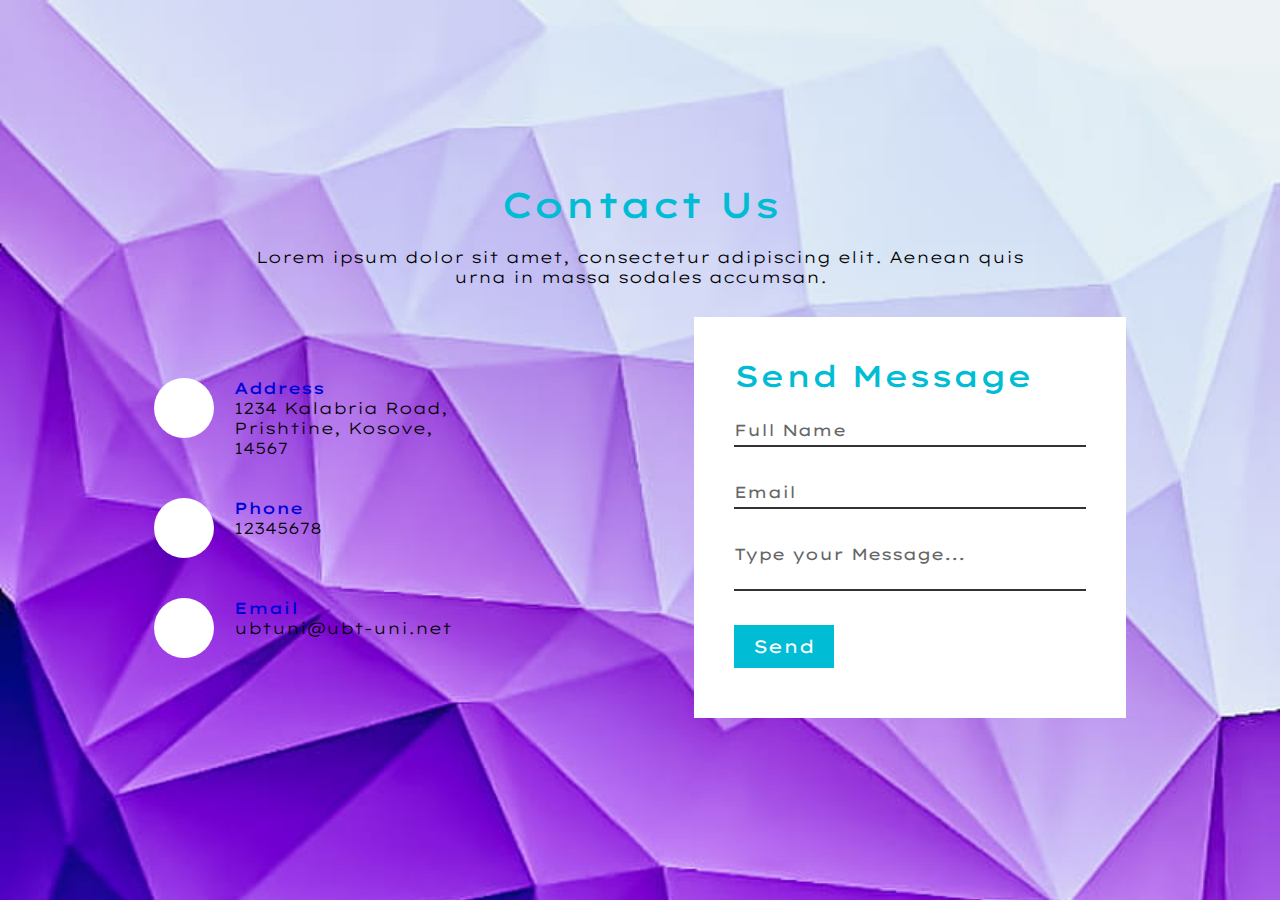
==== ContactUs/Contact.html @ e13485d7 "contact us page" ====
<!DOCTYPE html>
<html lang="en">
<head>
    <meta charset="UTF-8">
    <meta name="viewport" content="width=device-width, initial-scale=1.0">
    <title>Contact Us Page</title> 
    <link rel="stylesheet" href="https://stackpath.bootstrapcdn.com/font-awesome/4.7.0/css/font-awesome.min.css" 
    integrity="sha384-wvfXpqpZZVQGK6TAh5PV1GOfQNHSoD2xbE+QkPxCAF1NEevoEH3S10sibVcOQVnN" crossorigin="anonymous">
    <link rel="stylesheet" href="Contact.css">
</head>
<body>
    <section class="contact">
        <div class="content">
            <h2>Contact Us</h2>
        <p>Lorem ipsum dolor sit amet, consectetur adipiscing elit. Aenean quis urna in massa sodales accumsan.</p>
        </div>
        <div class="container">
            <div class="contactInfo">
                <div class="box">
                    <div class="icon"><i class="fa fa-map-marker"></i></div>
                    <div class="text">
                        <h3>Address</h3>
                        <p>1234 Kalabria Road,<br>Prishtine, Kosove,<br>14567</p>
                    </div>
                </div>
                <div class="box">
                    <div class="icon"><i class="fa fa-mobile"></i></div>
                    <div class="text">
                        <h3>Phone</h3>
                        <p>12345678</p>
                    </div>       
                </div>
                <div class="box">
                    <div class="icon"><i class="fa fa-envelope-o" aria-hidden="true"></i></div>
                    <div class="text">
                        <h3>Email</h3>
                        <p>ubtuni@ubt-uni.net</p>
                    </div>         
                </div>
            </div>
            <div class="contactForm">
                <form>
                    <h2>Send Message</h2>
                    <div class="inputBox">
                        <input type="text" required="required">
                        <span>Full Name</span>
                    </div>
                    <div class="inputBox">
                        <input type="text" required="required">
                        <span>Email</span>
                    </div>
                    <div class="inputBox">
                        <textarea name="" id="" required="required"></textarea>
                        <span>Type your Message...</span>
                    </div>
                    <div class="inputBox">
                        <input type="submit" value="Send">  
                    </div>
                </form>
            </div>
        </div>
    </section>
</body>
</html>
---- ContactUs/Contact.css ----
@import url('https://fonts.googleapis.com/css2?family=Lexend+Peta&display=swap');
*{ 
    margin: 0;
    padding: 0;
    font-family: 'Lexend Peta', sans-serif;
    box-sizing: border-box;
}
.contact{
    position: relative;
    min-height: 100vh;
    padding: 50px 100px;
    display: flex;
    justify-content: center;
    align-items: center;
    flex-direction: column;
    background: url(../images/blue.jpg);
    background-size: cover;
}
.contact .content{
    max-width: 800px;
    text-align: center;
}
.contact .content h2{
    font-size: 36px;
    font-weight: 500;
    color: #00bcd4;
    margin-bottom: 20px;
}
.contact .content p{
    font-weight: 300;
    color: rgb(0, 0, 0);
}
.container{
    width: 100%;
    display: flex;
    justify-content: center;
    align-items: center;
    margin-top: 30px;
}
.container .contactInfo{
    width: 50%;
    display: flex;
    flex-direction: column;
}
.container .contactInfo .box{
    position: relative;
    padding: 20px 0;
    display: flex;
}
.container .contactInfo .box .icon{
    min-width: 60px;
    height: 60px;
    background: rgb(255, 255, 255);
    display: flex;
    justify-content: center;
    align-items: center;
    border-radius: 50%;
    font-size: 22px;
}
.container .contactInfo .box .text h3{
    display: flex;
    margin-left: 20px;
    font-size: 16px;
    color: #0004d4;
    /* flex-direction: column; */
    font-weight: 500;
}
.container .contactInfo .box .text p{
    display: flex;
    margin-left: 20px;
    font-size: 16px;
    color: rgb(0, 0, 0);
    /* flex-direction: column; */
    font-weight: 300;
}
.contactForm{
    width: 40%;
    padding: 40px;
    background: #fff;
}
.contactForm h2{
    font-size: 30px;
    color: #00bcd4;
    font-weight: 500;
}
.contactForm .inputBox{
    position: relative;
    width: 100%;
    margin-top: 10px;
}
.contactForm .inputBox input, 
.contactForm .inputBox textarea{
    width: 100%;
    padding: 5px 0;
    font-size: 16px;
    margin: 10px 0;
    border: none;
    border-bottom: 2px solid #333;
    outline: none;
    resize:none;
}
.contactForm .inputBox span{
    position: absolute;
    left: 0;
    padding: 5px 0;
    font-size: 16px;
    margin: 10px 0;
    pointer-events: none;
    transition: 0.5s;
    color: #666;
}
.contactForm .inputBox input:focus ~ span,
.contactForm .inputBox input:valid ~ span,
.contactForm .inputBox textarea:focus ~ span,
.contactForm .inputBox textarea:valid ~ span{
    color: #ff0000;
    font-size: 12px;
    transform: translateY(-20px);
}
.contactForm .inputBox input[type="submit"]{
    width: 100px;
    background: #00bcd4;
    color: #fff;
    border: none;
    cursor: pointer;
    padding: 10px;
    font-size: 18px;
}
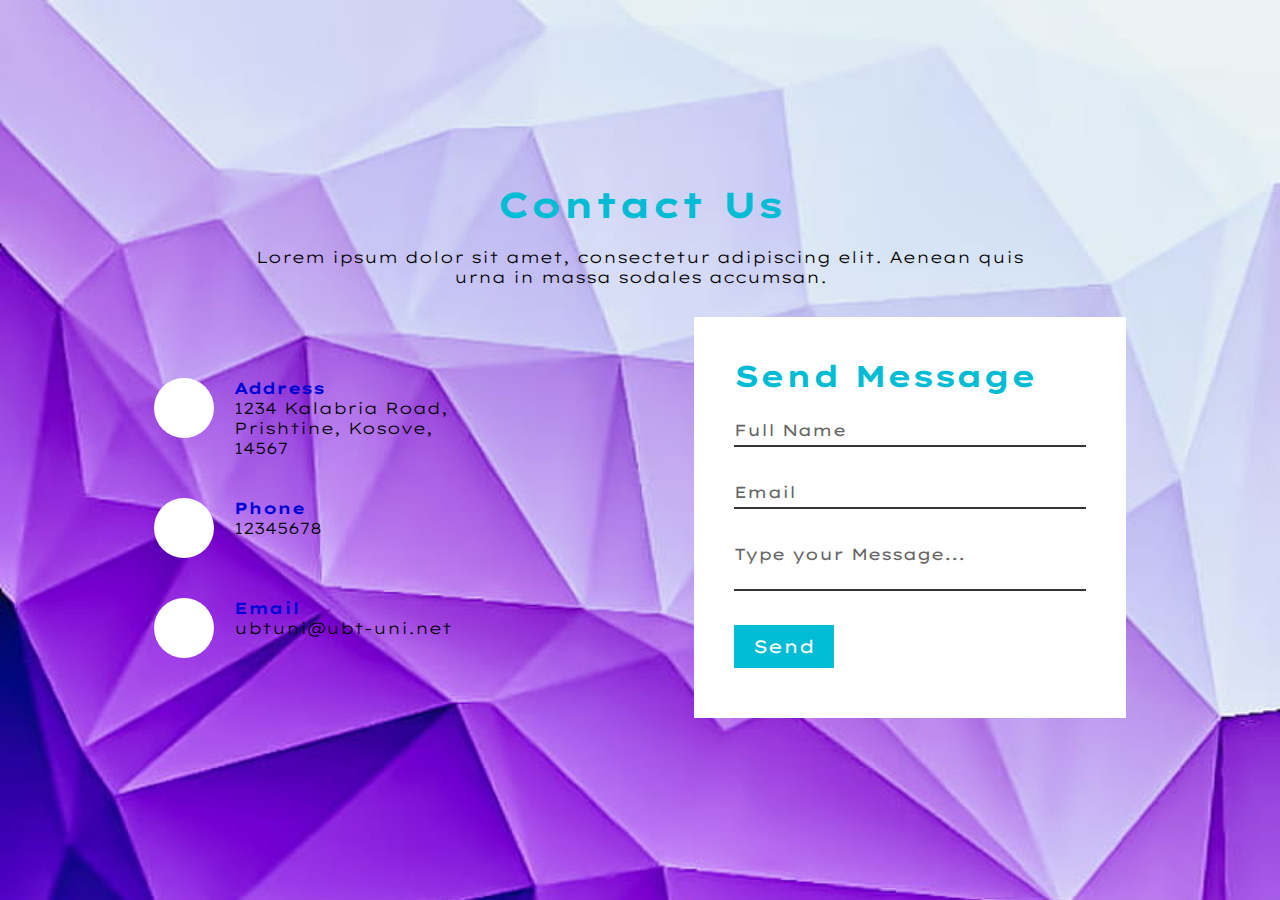
==== commit 410bf1f3: "changed font" ====
--- a/ContactUs/Contact.html
+++ b/ContactUs/Contact.html
@@ -11,7 +11,7 @@
 <body>
     <section class="contact">
         <div class="content">
-            <h2>Contact Us</h2>
+            <h2><b>Contact Us</b></h2>
         <p>Lorem ipsum dolor sit amet, consectetur adipiscing elit. Aenean quis urna in massa sodales accumsan.</p>
         </div>
         <div class="container">
@@ -19,28 +19,28 @@
                 <div class="box">
                     <div class="icon"><i class="fa fa-map-marker"></i></div>
                     <div class="text">
-                        <h3>Address</h3>
+                        <h3><b>Address</b></h3>
                         <p>1234 Kalabria Road,<br>Prishtine, Kosove,<br>14567</p>
                     </div>
                 </div>
                 <div class="box">
                     <div class="icon"><i class="fa fa-mobile"></i></div>
                     <div class="text">
-                        <h3>Phone</h3>
+                        <h3><b>Phone</b></h3>
                         <p>12345678</p>
                     </div>       
                 </div>
                 <div class="box">
                     <div class="icon"><i class="fa fa-envelope-o" aria-hidden="true"></i></div>
                     <div class="text">
-                        <h3>Email</h3>
+                        <h3><b>Email</b></h3>
                         <p>ubtuni@ubt-uni.net</p>
                     </div>         
                 </div>
             </div>
             <div class="contactForm">
                 <form>
-                    <h2>Send Message</h2>
+                    <h2><b>Send Message</b></h2>
                     <div class="inputBox">
                         <input type="text" required="required">
                         <span>Full Name</span>
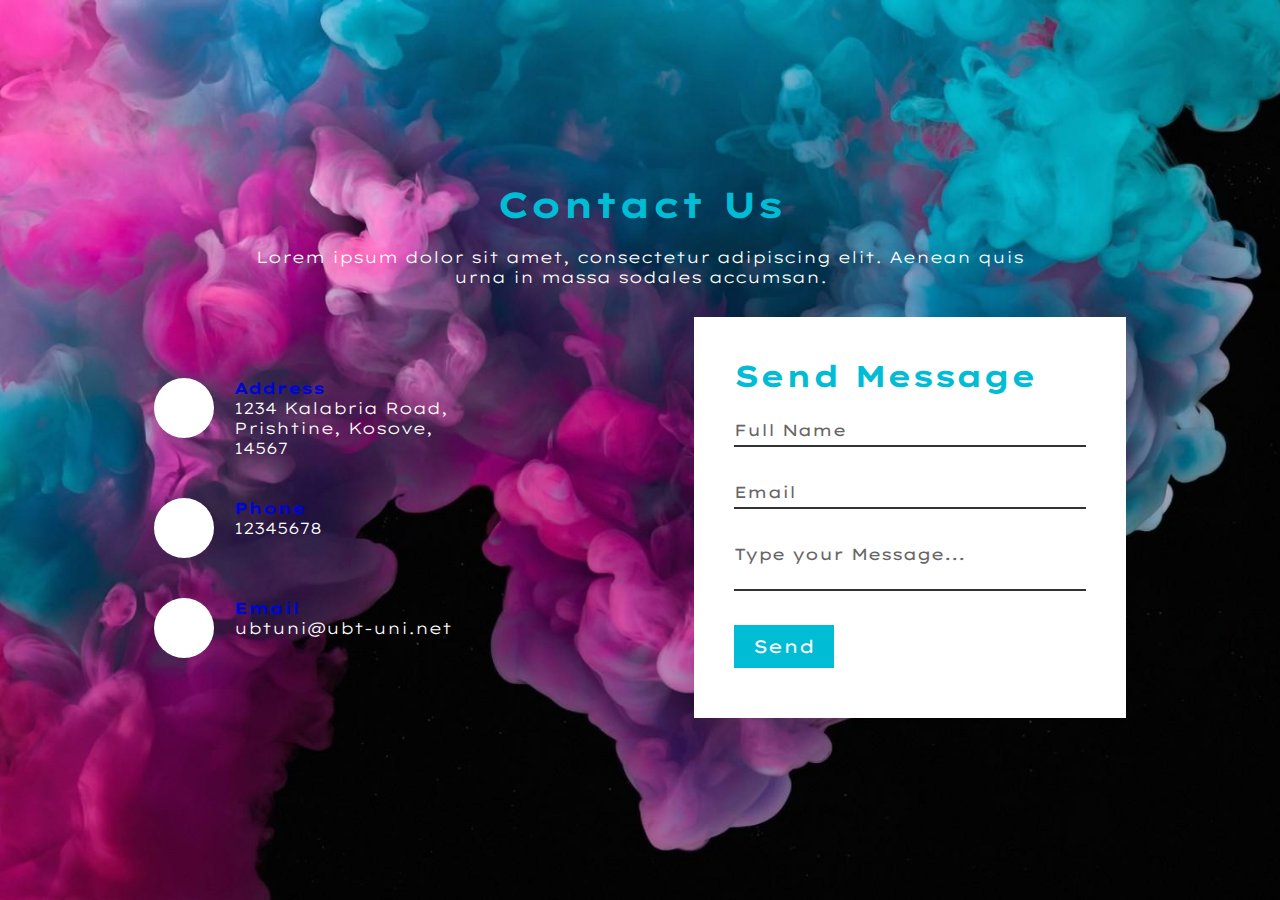
==== commit b92fe466: "added Testimonials responsive page" ====
--- a/ContactUs/Contact.html
+++ b/ContactUs/Contact.html
@@ -48,7 +48,7 @@
                     <div class="inputBox">
                         <input type="text" required="required">
                         <span>Email</span>
-                    </div>
+                    </div> 
                     <div class="inputBox">
                         <textarea name="" id="" required="required"></textarea>
                         <span>Type your Message...</span>
--- a/ContactUs/Contact.css
+++ b/ContactUs/Contact.css
@@ -28,7 +28,7 @@
 }
 .contact .content p{
     font-weight: 300;
-    color: rgb(0, 0, 0);
+    color: rgb(255, 255, 255);
 }
 .container{
     width: 100%;
@@ -61,7 +61,7 @@
     display: flex;
     margin-left: 20px;
     font-size: 16px;
-    color: #0004d4;
+    color: #0004d4 ;
     /* flex-direction: column; */
     font-weight: 500;
 }
@@ -69,7 +69,7 @@
     display: flex;
     margin-left: 20px;
     font-size: 16px;
-    color: rgb(0, 0, 0);
+    color: rgb(255, 255, 255);
     /* flex-direction: column; */
     font-weight: 300;
 }
